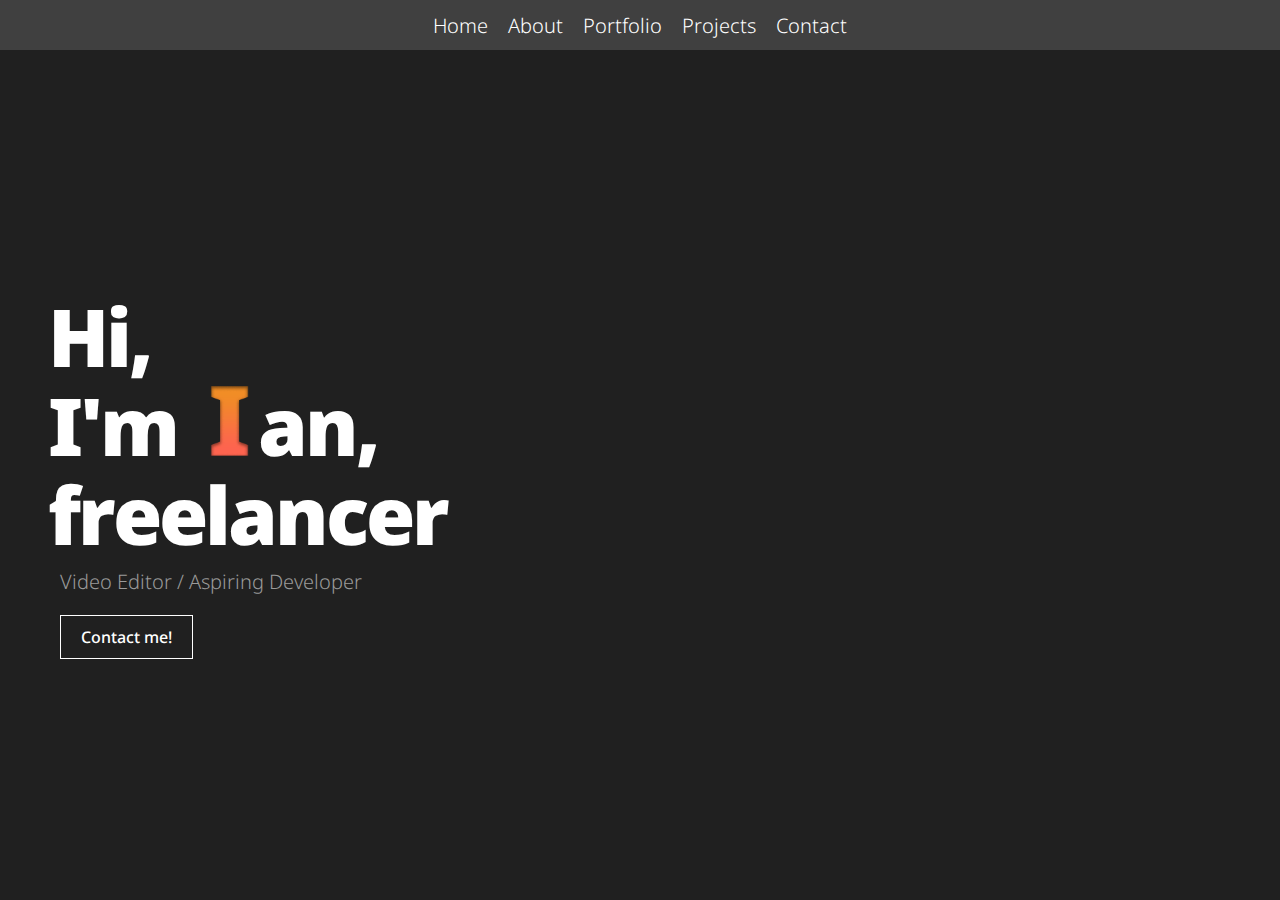
==== index.html @ e4d7fb58 "First commit" ====
<!DOCTYPE html>
<html lang="en">
  <head>
    <meta charset="UTF-8" />
    <meta http-equiv="X-UA-Compatible" content="IE=edge" />
    <meta name="viewport" content="width=device-width, initial-scale=1.0" />
    <link rel="icon" type="image/png" href="static/img/favicon.png" />
    <link rel="preconnect" href="https://fonts.googleapis.com" />
    <link rel="preconnect" href="https://fonts.gstatic.com" crossorigin />
    <link
      href="https://fonts.googleapis.com/css2?family=Noto+Sans:wght@100;200;300;400;500;600;700;800;900&display=swap"
      rel="stylesheet"
    />
    <link rel="stylesheet" href="style.css" />
    <script defer src="index.js"></script>
    <title>Ian Comaya</title>
  </head>
  <body>
    
    <nav class="nav-container">
      <ul>
        <li>
          <a class="nav-link" href="index.html">
            Home
          </a>
        </li>
        <li>
          <a class="nav-link" href="about.html">About</a>
        </li>
        <li>
          <a class="nav-link" href="portfolio.html">Portfolio</a>
        </li>
        <li>
          <a class="nav-link" href="projects.html">Projects</a>
      </li>
        <li>
          <a class="nav-link" href="contact.html">Contact</a>
        </li>
    </nav>
    <main class="main-container">
    <div class="content-container">
      <h1>
        <div class="pop-container first-line">
          <span class="pop-text">H</span>
          <span class="pop-text">i</span>
          <span class="pop-text">,</span>
        </div>
        <div class="pop-container second-line">
          <span class="pop-text">I</span>
          <span class="pop-text">'</span>
          <span class="pop-text">m&nbsp</span>
          <img class="logo" src="./static/img/logo.png" alt="logo" />
          <span class="pop-text">a</span>
          <span class="pop-text">n</span>
          <span class="pop-text">,</span>
        </div>
        <div class="pop-container third-line">
          <span class="pop-text">f</span>
          <span class="pop-text">r</span>
          <span class="pop-text">e</span>
          <span class="pop-text">e</span>
          <span class="pop-text">l</span>
          <span class="pop-text">a</span>
          <span class="pop-text">n</span>
          <span class="pop-text">c</span>
          <span class="pop-text">e</span>
          <span class="pop-text">r</span>
        </div>
      </h1>
      <p class="gray-text">Video Editor / Aspiring Developer</p>
      <a class="button" href="/contact.html">Contact me!</a>
    </div>
  </main>
  </body>
</html>
---- style.css ----
* {
    margin: 0;
    padding: 0;
    --logo-size: 3.5rem;
    --nav-height: 2.5rem;
}

html {
    font-family: 'Noto Sans', sans-serif;
    font-size: 20px;
    color: white;
}

body{
    background-color: #202020;
}

.nav-container {
    display: flex;
    justify-content: space-around;
    align-items: center;
    height: var(--nav-height);
    background-color: #202020;
    padding: 0 2rem;
    position: fixed;
    top: 0;
    left: 0;
    right: 0;
    z-index: 1;
    transition: background-color 0.5s ease-in-out;
}

.nav-container:hover{
    background-color: #404040;
}

.nav-container > ul {
    display: flex;
    flex-direction: row;
    justify-content: space-around;
    align-items: center;
    margin: 1rem 0;
}

.nav-logo {
    height: var(--logo-size);
    width: calc(--logo-size * 0.6);
}

.nav-container > ul > li {
    list-style: none;
    margin: 0 0.5rem;
}

.nav-link {
    color: white;
    font-size: 1rem;
    font-weight: 300;
    text-decoration: none;
    cursor: pointer;
    transition: all 0.2s ease-in-out;
}

.main-container{
    display: flex;
    flex-direction: column;
    justify-content: center;
    height: 100vh;
}

.content-container {
    margin: 4rem 0 0 3rem;
}

.pop-container {
    margin-top: -1rem;
}

h1 {
    font-size: 4rem;
    font-weight: 900;
}

h2 {
    color: white;
    font-size: 3.5rem;
    font-weight: 700;
}

span.pop-text {
    display: inline-block;
    margin: 0 -0.6rem;
}

span.pop-text.pop-text-active {
    animation: wave 1s linear;
}

.logo {
    height: var(--logo-size);
    width: calc(--logo-size * 0.6);
}

.gray-text {
    color: #9a9a9a;
    font-weight: 300;
}

.orange-gradient-text {
    font-weight: 700;
    background: linear-gradient(270deg, rgba(242,142,38,1) 20%, rgba(253,100,79,1) 100%);
    -webkit-background-clip: text;
    background-clip: text;
    -webkit-text-fill-color: transparent;
}

.content-text {
    font-weight: 200;
}

.half-width {
    width: 50%;
}

.third-width {
    width: calc(100% / 3);
}

p.contact-desc {
    font-size: .8rem;
    font-weight: 300;
    margin: 0 0 1rem 0;
}

a.link {
    color: white;
    text-decoration: none;
    transition: all 0.2s ease-in-out;
}

a.link.support {
    font-weight: 200;
}

a.link:hover {
    color: #f2a238;
}

a.button {
    display: inline-block;
    background-color: #202020;
    color: white;
    margin: 1rem 0;
    padding: 0.5rem 1rem;
    border: solid white 1px;
    font-size: .8rem;
    font-weight: 500;
    text-decoration: none;
    cursor: pointer;
    transition: all 0.3s ease-in-out;
}

a.button:hover{
    background-color: white;
    color:#202020;
}

.form-container {
    display: flex;
    flex-direction: column;
    justify-content: center;
    margin: 1rem 0;
}

input, textarea {
    resize: none;
    border: none;
    display: inline-block;
    background-color: #2e2e2e;
    color: white;
    margin: 0.25rem 0;
    padding: 0.75rem 1rem;
    font-family: 'Noto Sans', sans-serif;
    font-size: .8rem;
    font-weight: 300;
    text-decoration: none;
    cursor: text;
    transition: all 0.5s ease-in-out;
}

textarea {
    height: 5rem;
}

input.button:hover{
    cursor: pointer;
    background-color: #daa867;
    color:white;
}

@keyframes wave {
    0%,100% {
      transform: translateY(0)
    }
    20% {
      transform: translateY(-20px)
    }
    25%,45% {
        transform: rotateZ(20deg)
    }
    35% {
        transform: rotateZ(-20deg)
    }

    55% {
        transform: rotateZ(0deg)
    }
  }
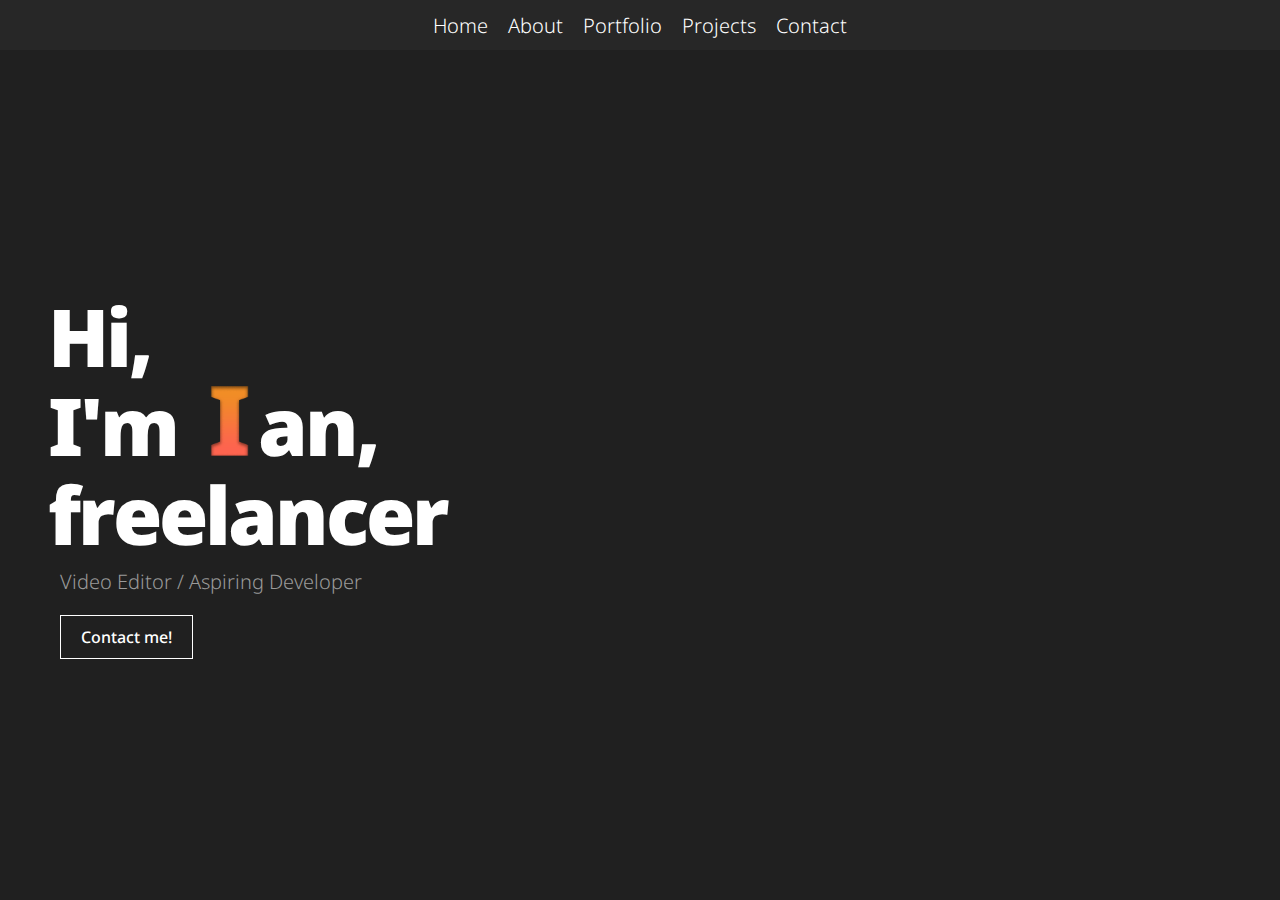
==== commit 7e7c90b1: "Update" ====
--- a/index.html
+++ b/index.html
@@ -20,7 +20,7 @@
     <nav class="nav-container">
       <ul>
         <li>
-          <a class="nav-link" href="index.html">
+          <a class="nav-link" href="/">
             Home
           </a>
         </li>
--- a/style.css
+++ b/style.css
@@ -31,7 +31,7 @@
 }
 
 .nav-container:hover{
-    background-color: #404040;
+    background-color: #272727;
 }
 
 .nav-container > ul {
@@ -107,7 +107,7 @@
 }
 
 .orange-gradient-text {
-    font-weight: 700;
+    font-weight: 900;
     background: linear-gradient(270deg, rgba(242,142,38,1) 20%, rgba(253,100,79,1) 100%);
     -webkit-background-clip: text;
     background-clip: text;
@@ -172,7 +172,7 @@
     margin: 1rem 0;
 }
 
-input, textarea {
+input, textarea, button {
     resize: none;
     border: none;
     display: inline-block;
@@ -192,12 +192,16 @@
     height: 5rem;
 }
 
-input.button:hover{
+button.form-button:hover{
     cursor: pointer;
     background-color: #daa867;
     color:white;
 }
 
+.g-recaptcha {
+    margin: .25rem 0;
+}
+
 @keyframes wave {
     0%,100% {
       transform: translateY(0)
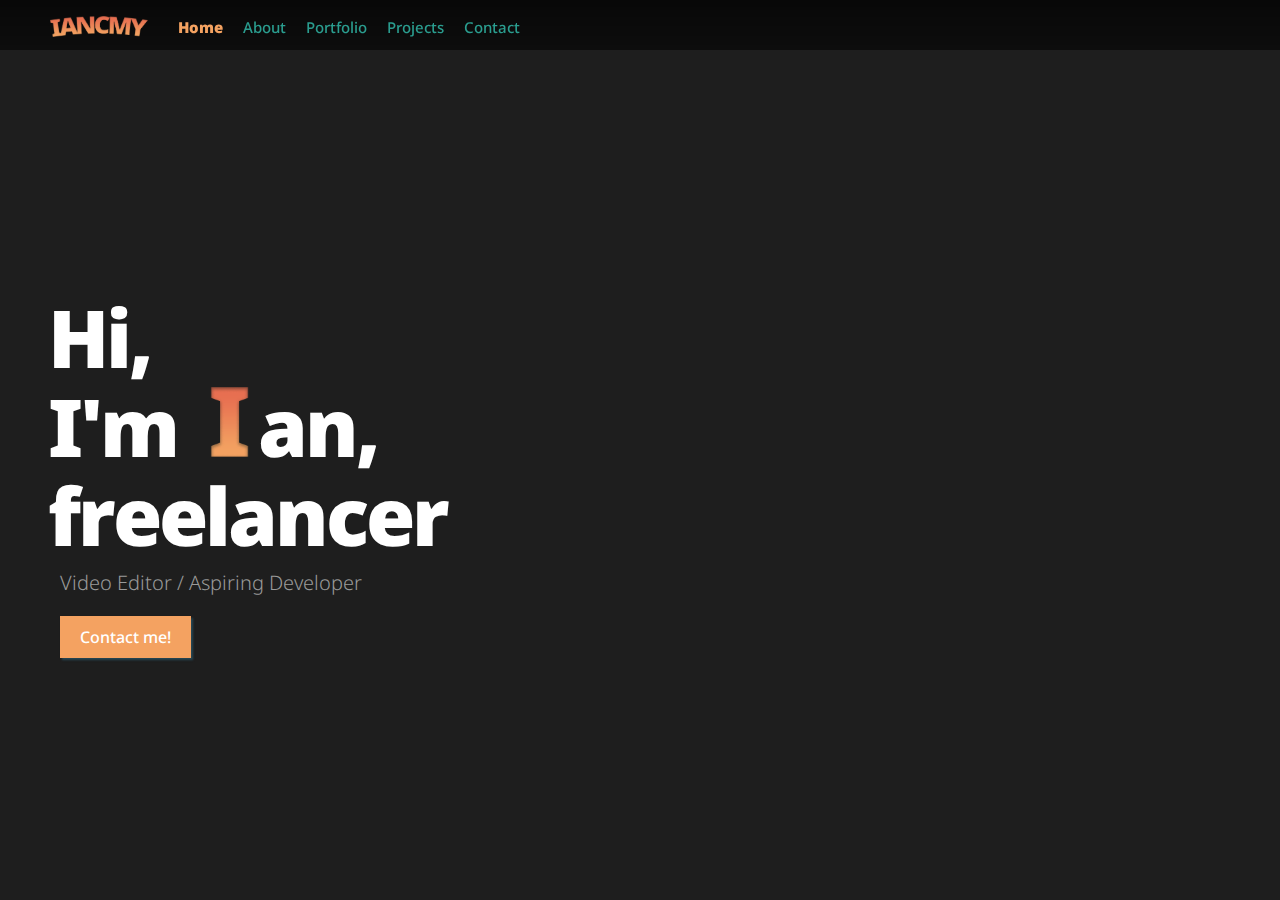
==== commit 39d70e45: "Organized css, added nav styles" ====
--- a/index.html
+++ b/index.html
@@ -11,30 +11,31 @@
       href="https://fonts.googleapis.com/css2?family=Noto+Sans:wght@100;200;300;400;500;600;700;800;900&display=swap"
       rel="stylesheet"
     />
-    <link rel="stylesheet" href="style.css" />
-    <script defer src="index.js"></script>
+    <link rel="stylesheet" href="./static/css/main.css">
+    <link rel="stylesheet" href="./static/css/index.css" />
+    <script defer src="./static/js/wave.js"></script>
     <title>Ian Comaya</title>
   </head>
   <body>
-    
     <nav class="nav-container">
+      <a href="/"><img class="nav-logo" src="./static/img/nav-logo.png" alt="logo"></a>
       <ul>
         <li>
-          <a class="nav-link" href="/">
+          <a id="nav-home" class="nav-link active" href="/">
             Home
           </a>
         </li>
         <li>
-          <a class="nav-link" href="about.html">About</a>
+          <a id="nav-about" class="nav-link" href="about.html">About</a>
         </li>
         <li>
-          <a class="nav-link" href="portfolio.html">Portfolio</a>
+          <a id="nav-portfolio" class="nav-link" href="portfolio.html">Portfolio</a>
         </li>
         <li>
-          <a class="nav-link" href="projects.html">Projects</a>
+          <a id="nav-projects" class="nav-link" href="projects.html">Projects</a>
       </li>
         <li>
-          <a class="nav-link" href="contact.html">Contact</a>
+          <a id="nav-contact" class="nav-link" href="contact.html">Contact</a>
         </li>
     </nav>
     <main class="main-container">
--- a/static/css/main.css
+++ b/static/css/main.css
@@ -0,0 +1,213 @@
+:root {
+    --nav-height: 2.5rem;
+    --main-color: 231, 111, 81;
+    --text-color: 233, 196, 106;
+    --accent-color: 244, 162, 97;
+    --secondary-color: 42, 157, 143;
+    --secondary-color-dark: 38, 70, 83;
+    --background-color: 30, 30, 30;
+    --shadow-color: 38, 70, 83;
+    --logo-size: 3.5rem;
+}
+
+* {
+    box-sizing: border-box;
+    margin: 0;
+    padding: 0;
+}
+
+::before, ::after {
+    box-sizing: border-box;
+}
+
+html {
+    font-family: 'Noto Sans', sans-serif;
+    font-size: 20px;
+    color: white;
+}
+
+body{
+    background-color: rgb(var(--background-color));
+    max-width: 100%;
+    overflow-x: hidden;
+}
+
+.nav-container {
+    display: flex;
+    justify-content: flex-start;
+    align-items: center;
+    height: var(--nav-height);
+    padding: 1rem 1.5rem;
+    position: fixed;
+    top: 0;
+    left: 0;
+    right: 0;
+    bottom: 0;
+    z-index: 10;
+    /* gradient background */
+    background: linear-gradient(180deg, rgba(0,0,0,0.45) 0%, rgba(0,0,0,0.10) 100%);
+    transition: background-color 0.5s ease-in-out;
+}
+
+.nav-container:hover{
+    background-color: rgba(0, 0, 0, 0.5);
+}
+
+.nav-container > ul {
+    display: flex;
+    flex-direction: row;
+    justify-content: space-around;
+    align-items: center;
+}
+
+.nav-logo {
+    margin: 0.4rem 1rem 0 1rem;
+    height: calc(var(--logo-size) * 0.3);
+    width: calc(--logo-size * 0.6);
+}
+
+.nav-container > ul > li {
+    list-style: none;
+    margin: 0 0.5rem;
+}
+
+.nav-link {
+    color: rgb(var(--secondary-color));
+    font-size: 0.75rem;
+    font-weight: 500;
+    text-decoration: none;
+    cursor: pointer;
+    transition: all 0.25s ease-in-out;
+}
+
+.nav-link:hover{
+    color: rgb(var(--accent-color));
+    text-shadow: 2px 2px 0 rgba(var(--shadow-color), 1);
+}
+
+.nav-link.active{
+    color: rgb(var(--accent-color));
+    font-weight: 900;
+    pointer-events: none;
+    cursor: default;
+}
+
+.main-container{
+    display: flex;
+    flex-direction: column;
+    justify-content: center;
+    height: 100vh;
+}
+
+.content-container {
+    margin: 4rem 0 0 3rem;
+}
+
+.pop-container {
+    margin-top: -1rem;
+}
+
+h1 {
+    font-size: 4rem;
+    font-weight: 900;
+}
+
+h2 {
+    color: white;
+    font-size: 3.5rem;
+    font-weight: 700;
+}
+
+h3 {
+    color: white;
+    font-size: .8rem;
+    font-weight: 500;
+    margin-left: 3rem;
+    margin-bottom: 0.5rem;
+}
+
+span.pop-text {
+    display: inline-block;
+    margin: 0 -0.6rem;
+}
+
+span.pop-text.pop-text-active {
+    animation: wave 1s linear;
+}
+
+.logo {
+    height: var(--logo-size);
+    width: calc(--logo-size * 0.6);
+}
+
+.gray-text {
+    color: #9a9a9a;
+    font-weight: 300;
+}
+
+.orange-gradient-text {
+    font-weight: 900;
+    background: linear-gradient(270deg, rgba(var(--main-color),1) 20%, rgba(var(--accent-color),1) 100%);
+    -webkit-background-clip: text;
+    background-clip: text;
+    -webkit-text-fill-color: transparent;
+}
+
+.content-text {
+    font-weight: 200;
+}
+
+.half-width {
+    width: 50%;
+}
+
+.third-width {
+    width: calc(100% / 3);
+}
+
+a.link {
+    color: white;
+    text-decoration: none;
+    transition: all 0.2s ease-in-out;
+}
+
+a.link.support {
+    font-weight: 200;
+}
+
+a.link:hover {
+    color: rgb(var(--accent-color));
+}
+
+a.button {
+    display: inline-block;
+    background-color: #202020;
+    color: white;
+    margin: 1rem 0;
+    padding: 0.5rem 1rem;
+    border: solid white 1px;
+    font-size: .8rem;
+    font-weight: 500;
+    text-decoration: none;
+    cursor: pointer;
+    transition: all 0.3s ease-in-out;
+}
+
+@keyframes wave {
+    0%,100% {
+        transform: translateY(0)
+    }
+    20% {
+        transform: translateY(-20px)
+    }
+    25%,45% {
+        transform: rotateZ(20deg)
+    }
+    35% {
+        transform: rotateZ(-20deg)
+    }
+
+    55% {
+        transform: rotateZ(0deg)
+    }
+}--- a/static/css/index.css
+++ b/static/css/index.css
@@ -0,0 +1,13 @@
+a.button {
+    background-color: rgb(var(--accent-color));
+    border: none;
+    color: white;
+    cursor: pointer;
+    box-shadow: 2px 2px 2px rgba(var(--secondary-color-dark), 1);
+}
+
+a.button:hover {
+    color: white;
+    background-color: rgb(var(--text-color));
+    box-shadow: -2px -2px 2px rgba(var(--secondary-color), 1);
+}
